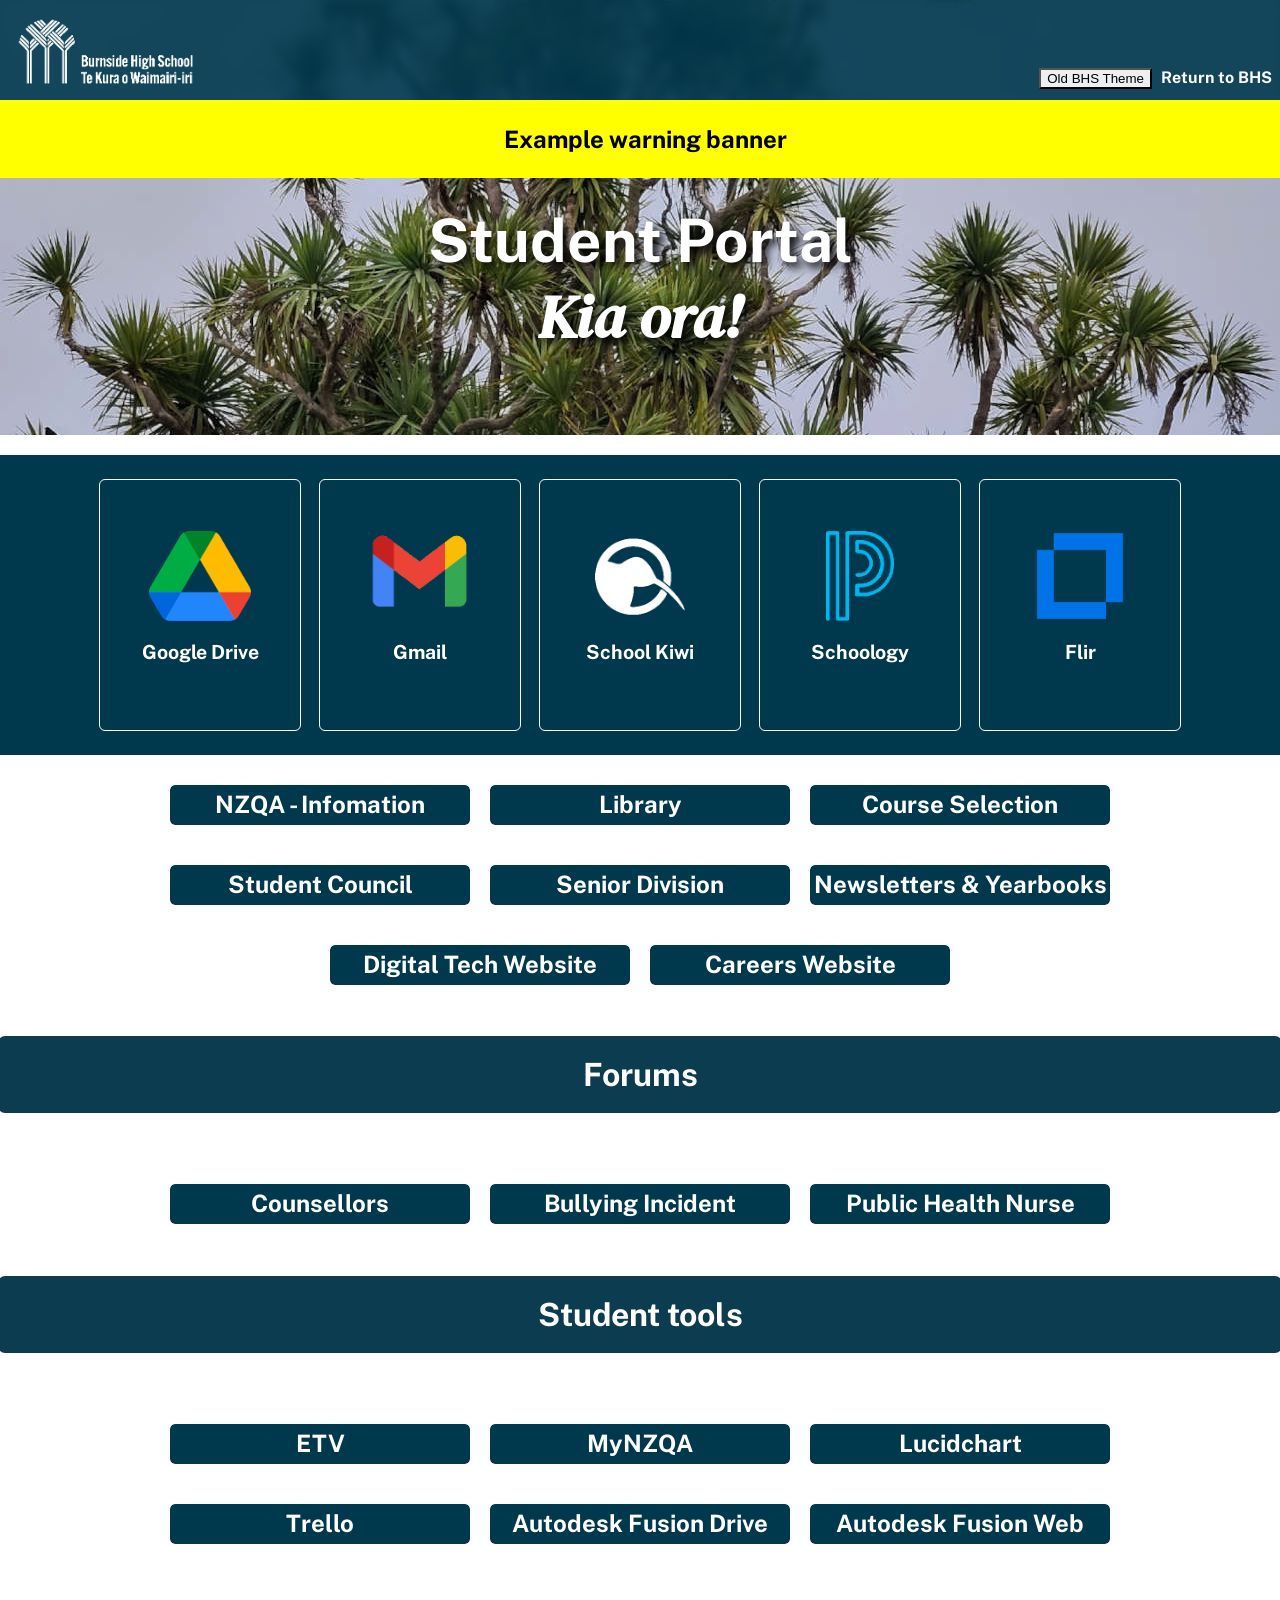
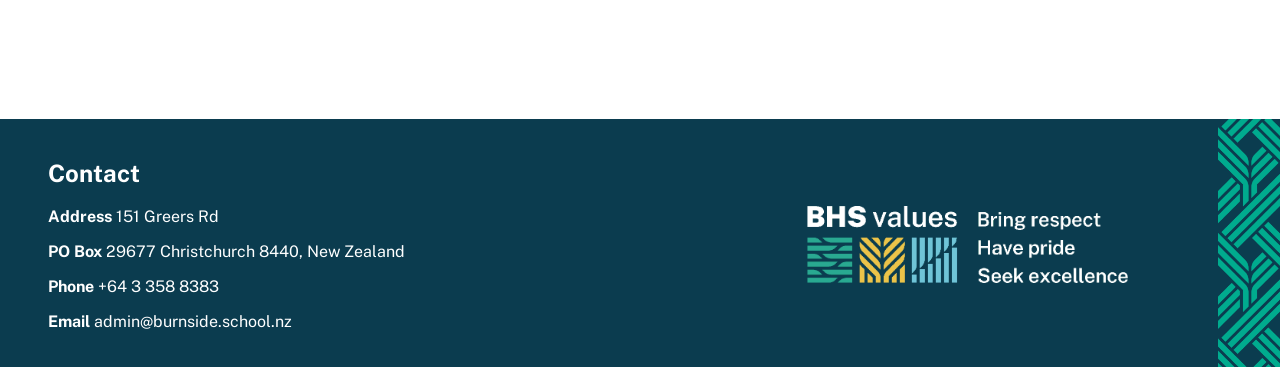
==== index.html @ 5524ef85 "Fixed careers link Will no longer direct to careerwise.school" ====
<!DOCTYPE html>
<!--Website by Chris.F-->
<html lang="en">

<head>
  <meta charset="UTF-8" />
  <meta name="description" content="Burnside High School student's portal.">
  <meta name="viewport" content="width=device-width, initial-scale=1.0" />
  <meta http-equiv="X-UA-Compatible" content="ie=edge" />
  <title>BHS | Student Portal</title>
  <link rel="icon" type="image/x-icon" href="./favicon.jpg" />
  <link rel="stylesheet" href="style.css" />
</head>

<body>
  <div class="navbackground">
    <img src="img/tree1.jpg" alt="none">
  </div>
  <div class="navbar">
    <div class="nav-left" align="left">
      <a href="https://www.burnside.school.nz/">
        <img src="./img/Burnside Logo - Primary Horizontal - white RGB.png" alt="Home button">
        <h1 class="slogan">recte sic dirige cursum</h1>
      </a>
    </div>
    <div class="nav-right" align="right">
      <button onclick="toggleDarkMode()" class="but-a">Old BHS Theme</button>
      <button onclick="toggleDarkMode()" class="but-b">New BHS Theme</button>
      <a href="https://www.burnside.school.nz/"><strong>Return to BHS</strong></a>
    </div>
  </div>
  <div class="notice">
    <h2>Example warning banner</h2>
  </div>
  <h1 class="title">Student Portal<br><span>Kia ora!</span></h1>
  <div class="heroimg">
      <img class="heroimg" src="img/tree1.jpg">
  </div>
  <div class="background">
    <!--App buttons-->
    <div class="apps">
     <!-- Example app     
      <a
        href="https://www.google.com/">
        <div>
          <img src="img/GoogleLogo.png" alt="The Google logo">
          <h2>Google</h2>
        </div>
      </a> -->
      <a href="https://drive.google.com/drive/u/0/my-drive">
        <div>
          <img src="img/Drive.png" alt="Google Drive">
          <h2>Google Drive</h2>
        </div>
      </a>
      <a
        href="https://mail.google.com/">
        <div>
          <img src="img/Gmail-logo.png" alt="G mail">
          <h2>Gmail</h2>
        </div>
      </a>
      <a
        href="https://burnside.school.kiwi/">
        <div>
          <img src="img/schoolkiwi.png" alt="School Kiwi">
          <h2>School Kiwi</h2>
        </div>
      </a>
      <a
        href="https://schoology.burnside.school.nz/">
        <div>
          <img src="img/Schoology-icon.png" alt="Schoology">
          <h2>Schoology</h2>
        </div>
      </a>
      <a href="https://lfilr01.burnside.school.nz:8443/filr/login">
        <div>
          <img src="img/microfocus.png" alt="H Drive">
          <h2>Flir</h2>
        </div>
      </a>
    </div>
    <!--End of app row-->
    <!--Start of Other apps row-->
    <div class="other-apps">
      <a
        href="https://sites.google.com/a/burnside.school.nz/ncea-assessment-information-for-students/home">
        <div>
          <h2>NZQA - Infomation</h2>
        </div>
      </a>
      <a
        href="http://opac.burnside.school.nz:2000/#!dashboard">
        <div>
          <h2>Library</h2>
        </div>
      </a>
      <a href="https://burnside.schoolpoint.co.nz/courses/learning_areas">
        <div>
          <h2>Course Selection</h2>
        </div>
      </a>
      <a
        href="https://160262.wixsite.com/bhsstudentcouncil">
        <div>
          <h2>Student Council</h2>
        </div>
      </a>
      <a
        href="https://sites.google.com/a/burnside.school.nz/bhs_senior-division">
        <div>
          <h2>Senior Division</h2>
        </div>
      </a>
      <a href="https://hail.to/burnside-high-school/">
        <div>
          <h2>Newsletters & Yearbooks</h2>
        </div>
      </a>
      <a href="https://sites.google.com/burnside.school.nz/bhs-digital-technologies/home">
        <div>
          <h2>Digital Tech Website</h2>
        </div>
      </a>
      <a href="https://burnside.careerwise.school/">
        <div>
          <h2>Careers Website</h2>
        </div>
      </a>
    </div>
    <!--End of Other apps-->
    <!--Start of Forums-->
    <h1 class="heading">Forums</h1>
    <div class="other-apps">
      <a
        href="https://docs.google.com/a/burnside.school.nz/forms/d/e/1FAIpQLSfAD0VPZiA55Weu-N9AzQlD2fYxMSx975cNVjDkokotlyZHvQ/viewform">
        <div>
          <h2>Counsellors</h2>
        </div>
      </a>
      <a
        href="https://docs.google.com/a/burnside.school.nz/forms/d/e/1FAIpQLSdcbaV69k85cOqW2vzDzPPKHRMziTa_eLwj4EkN4-4Zn8dhVQ/viewform">
        <div>
          <h2>Bullying Incident</h2>
        </div>
      </a>
      <a
        href="https://docs.google.com/a/burnside.school.nz/forms/d/e/1FAIpQLSfWvNBM_Hg75wfttEQrMfU48nTKEcTT-q8THa56D4jZmgAJ7g/viewform">
        <div>
          <h2>Public Health Nurse</h2>
        </div>
      </a>
    </div>
    <!--End of Forums-->
    <h1 class="heading">Student tools</h1>
    <div class="other-apps">
      <a
        href="https://login.etv.org.nz/etv/login">
        <div>
          <h2>ETV</h2>
        </div>
      </a>
      <a
        href="https://taku.nzqa.govt.nz/auth/studentlogin?_gl=1*1udkm06*_ga*MTczOTg2Mjg0OS4xNzIyMzczNzkz*_ga_TFQQ681L2E*MTcyNDI3NzU1OS4yLjEuMTcyNDI3NzY4Mi4wLjAuMA..">
        <div>
          <h2>MyNZQA</h2>
        </div>
      </a>
      <a
        href="https://lucid.app/users/login?anonId=0.72bfdb241922ba080fe&sessionDate=2024-09-26T00%3A00%3A06.216Z&sessionId=0.66dafe3b1922ba08101&_gl=1*qzd76f*_gcl_au*Mzc0NzY0OTQzLjE3MjczMDg3OTM.*_ga*NjUzOTU1OTE0LjE3MjczMDg3OTQ.*_ga_MPV5H3XMB5*MTcyNzMwODc5NC4xLjEuMTcyNzMwODgwNC41MC4wLjA.">
        <div>
          <h2>Lucidchart</h2>
        </div>
      </a>
      <a href="https://trello.com/">
        <div>
          <h2>Trello</h2>
        </div>
      </a>
      <a href="https://burnside1375.autodesk360.com/">
        <div>
          <h2>Autodesk Fusion Drive</h2>
        </div>
      </a>
      <a href="https://fusion.online.autodesk.com/webapp?submit_button=Launch+Autodesk+Fusion">
        <div>
          <h2>Autodesk Fusion Web</h2>
        </div>
      </a>
    </div>
    <!--End of Forums-->
  </div>
  <!--Contact info goes here-->
  <div class="contact">
    <h2>Contact</h2>
    <p><strong>Address</strong> 151 Greers Rd</p>
    <p><strong>PO Box</strong> 29677 Christchurch 8440, New Zealand</p>
    <p><a href="tel:+64 3 358 8383"><strong>Phone</strong> +64 3 358 8383</a></p>
    <p><a href="mailto:admin@burnside.school.nz?subject=New Student Portal Support"><strong>Email</strong>
        admin@burnside.school.nz</a></p>
    <div align="right">
      <img src="img/Values.png" alt="Values">
    </div>
  </div>
  <!--I hate JS, I want HTML to use Python-->
  <script>
    // Function to get a cookie by name
    function getCookie(name) {
      let matches = document.cookie.match(new RegExp(
        "(?:^|; )" + name.replace(/([.$?*|{}()[]\\\/+^])/g, '\\$1') + "=([^;]*)"
      ));
      return matches ? decodeURIComponent(matches[1]) : undefined;
    }

    // Function to set a cookie
    function setCookie(name, value, options = {}) {
      options = {
        path: '/',
        // add other defaults if necessary
        ...options
      };

      if (options.expires instanceof Date) {
        options.expires = options.expires.toUTCString();
      }

      let updatedCookie = encodeURIComponent(name) + "=" + encodeURIComponent(value);

      for (let optionKey in options) {
        updatedCookie += "; " + optionKey;
        let optionValue = options[optionKey];
        if (optionValue !== true) {
          updatedCookie += "=" + optionValue;
        }
      }

      document.cookie = updatedCookie;
    }

    // Function to toggle dark mode
    function toggleDarkMode() {
      var element = document.body;
      element.classList.toggle("dark-mode");

      // Save the state to a cookie
      if (element.classList.contains("dark-mode")) {
        setCookie("darkMode", "enabled", { 'max-age': 3600 * 24 * 30 }); // Cookie expires in 30 days
      } else {
        setCookie("darkMode", "disabled", { 'max-age': 3600 * 24 * 30 });
      }
    }

    // Check the cookie and set the initial state
    window.onload = function () {
      if (getCookie("darkMode") === "enabled") {
        document.body.classList.add("dark-mode");
      }
    }
  </script>
</body>

</html>
---- style.css ----
@import url('https://fonts.googleapis.com/css2?family=Public+Sans:ital,wght@0,100..900;1,100..900&display=swap');
@import url('https://fonts.googleapis.com/css2?family=DM+Serif+Text:ital@0;1&display=swap');

/* The first 250 lines are a mess and I don't plan to clean it */
a {
    font-family: "Public Sans", sans-serif;
    text-decoration: none;
}

body {
    background-image: url(img/Rise-Landscape.jpg);
    background-repeat: repeat;

    background-size: 100%;
    overflow-x: hidden;
    background-color: rgb(255, 255, 255);
    font-family: "Public Sans", sans-serif;
    text-align: center;
    height: fit-content;
}

.heading {
    z-index: 2;
    color: white;
    background-color: rgb(11, 60, 79);
    transition: background-color 0.3s;
    border-radius: 7px;
    padding: 20px;
    text-align: center;
}

.notice {
    z-index: 10;
    background-color: yellow;
    padding: 5px;
    position: absolute;
    left: 0;
    top: 100px;
    width: 100%;
    transition: background-color 0.3s;

    h2 {
        text-align: center;
        font-family: "Public Sans", sans-serif;
    }
}


button {
    z-index: 2;
    border-radius: 0;
    margin-right: 5px;
}

.but-b {
    display: none;
}

.navbackground{
    width: 100%;
    height: 105px;
    position: absolute;
    left: 0;
    filter: blur(5px);
    img{
        object-fit: cover;
        width: 100%;
        height: 110px;
        object-position: 0 25%;
    }
}

.navbar {
    background-color: rgba(0, 56, 78, 0.9);
    transition: background-color 0.3s;
    position: relative;
    width: 100%;
    z-index: 9;
    margin: -10px;
    padding: 10px;

    .slogan {
        display: none
    }


    .nav-right {
        position: absolute;
        right: 10px;
        top: 70px;


        a {
            color: white;
            font-family: "Public Sans", sans-serif;
        }

        a:hover {
            text-decoration: underline;
        }
    }

    .nav-left img {
        transition: background-color 0.3s;
        height: 90px;
        color: white;
    }
}

.heroimg {
    filter: blur(0px);
    position: absolute;
    top: -15%;
    left: 0px;
    width: 100%;
    z-index: -1;
    transition: filter 0.2s;

    img {
        filter: brightness(90%);
        justify-items: center;
        transition: top 0.2s, left 0.2s, width 0.2s;
    }
}

.title {
    z-index: 1;
    color: rgb(255, 255, 255);
    padding-top: 5%;
    padding-bottom: 10%;
    font-family: "Public Sans", sans-serif;
    text-align: center;
    font-size: 60px;
    text-shadow: 5px 5px 10px black;

    span {
        font-family: "DM Serif Text", serif;
        font-style: italic;
    }
}


.background {
    z-index: 0;
    background-color: rgb(255, 255, 255);
    margin: -10px;
    margin-top: -90px;
    padding-bottom: 150px;
    transition: background-color 0.3s;
}

.apps {
    z-index: 2;
    background-color: rgb(0, 56, 78);
    flex-wrap: nowrap;
    overflow-x: auto;
    overscroll-behavior-x: auto;
    overflow-y: hidden;
    scrollbar-color: slategray rgb(0, 56, 78);
    font-size: small;
    display: flex;
    height: 300px;
    position: relative;
    top: 20px;
    align-items: center;
    transition: background-color 0.3s;

    div {
        z-index: 3;
        outline: 1px white solid;
        background-color: rgb(0, 56, 78);
        border-radius: 5px;
        width: 200px;
        height: 250px;
        margin: 10px;
        align-content: center;
        transition: background-color 0.3s, font-size 0.3s, outline 0.3s, height 0.3s;
    }

    div:hover {
        img {
            height: 145px;
        }

        background-color: rgb(2, 81, 112);
        font-size: larger;
        height: 280px;
    }

    div img {
        z-index: 4;
        height: 90px;
        transition: height 0.3s;
    }

    a {
        font-family: "Public Sans", sans-serif;
        color: rgb(255, 255, 255);
        transition: color 0.2s;
        text-decoration: none;
        transition: color 0.3s;
        z-index: 4;
    }
}

.other-apps {
    flex-wrap: wrap;
    align-items: center;
    justify-content: center;
    padding: 20px;
    display: flex;

    a {
        font-family: "Public Sans", sans-serif;
        margin: 10px;
        text-decoration: none;
    }

    div {
        z-index: 2;

        h2 {
            transition: color 0.3s;
            color: white;
            padding-top: 5px;
            text-decoration: none;
        }

        height: 40px;
        width: 300px;
        border-radius: 5px;
        transition: background-color 0.3s;
        outline: 1px white solid;
        background-color: rgb(0, 56, 78);
    }

    div:hover {
        background-color: rgb(13, 113, 152);
    }
}

.contact {
    z-index: 2;
    background-color: rgb(11, 60, 79);
    color: white;
    position: relative;
    top: 5px;
    left: auto;
    text-align: left;
    padding: 20px;
    margin-left: auto;
    margin-right: auto;
    margin: -10px;
    margin-top: 0px;
    font-family: "Public Sans", sans-serif;
    padding-right: 100px;
    padding-left: 50px;
    background-image: url(img/Weave.png);
    background-repeat: no-repeat;
    background-size: 5%;
    background-position: right;
    transition: background-color 0.3s;

    a {
        color: white;
        font-family: "Public Sans", sans-serif;
    }

    a:hover {
        text-decoration: underline;
    }

    img {
        z-index: 3;
        position: absolute;
        right: 12%;
        top: 35%;
        width: 25%;
    }

}

@media (max-width: 700px) {
    .nav-right a {
        display: none;
    }

    .heroimg img {
        top: 0%;
    }
}

@media (max-width: 440px) {
    .heroimg img {
        display: none;
    }

    .title {
        color: black;
    }
}

/* Apply styles when viewport width is less than or equal to 800px */
@media (max-width: 1110px) {
    .apps {
        justify-content: none;
    }

    .contact img {
        display: none
    }
}

/* Apply styles when viewport width is greater than 800px */
@media (min-width: 1111px) {
    .apps {
        justify-content: center;
    }
}

.dark-mode {
    .navbackground{
        display:none;
    }
    .but-b {
        display: inline;
    }

    .slogan {
        display: inline;
        display: none;
        color: white;
        font-size: medium;
        position: absolute;
        top: 75px;
        left: 20px;
    }

    .but-a {
        display: none;
    }

    button {
        background-color: rgba(7, 47, 37, 0.8);
        color: white;
    }

    .navbar {
        background-color: rgba(7, 47, 37, 0.8)
    }

    .heroimg {
        filter: blur(5px);
        left: -5px;
        width: 101%;

        img {
            filter: brightness(50%);
        }
    }

    .heading {
        color: white;
        background-color: rgba(23, 77, 72, 0.664);
    }

    .other-apps a {
        div:hover {
            background-color: rgba(0, 171, 142, 0.9);
        }

        div {
            outline: none;
            background-color: rgb(0, 78, 66);

            h2 {
                color: white;
            }
        }
    }

    .apps {
        background-color: rgb(7, 55, 44);
        scrollbar-color: rgb(0, 78, 66) rgb(7, 55, 44);

        a {
            color: rgb(255, 255, 255);
        }

        div:hover {
            background-color: rgb(41, 104, 92);
        }

        div {
            outline: none;
            background-color: rgb(0, 78, 66);
        }
    }

    .background {
        background-color: rgb(7, 47, 37);
    }

    h2.main {
        color: white;
    }

    .nav-right a {
        color: white;
    }

    .nav-item {
        color: white;
    }

    .contact {
        background-color: rgb(7, 55, 44);
    }
}
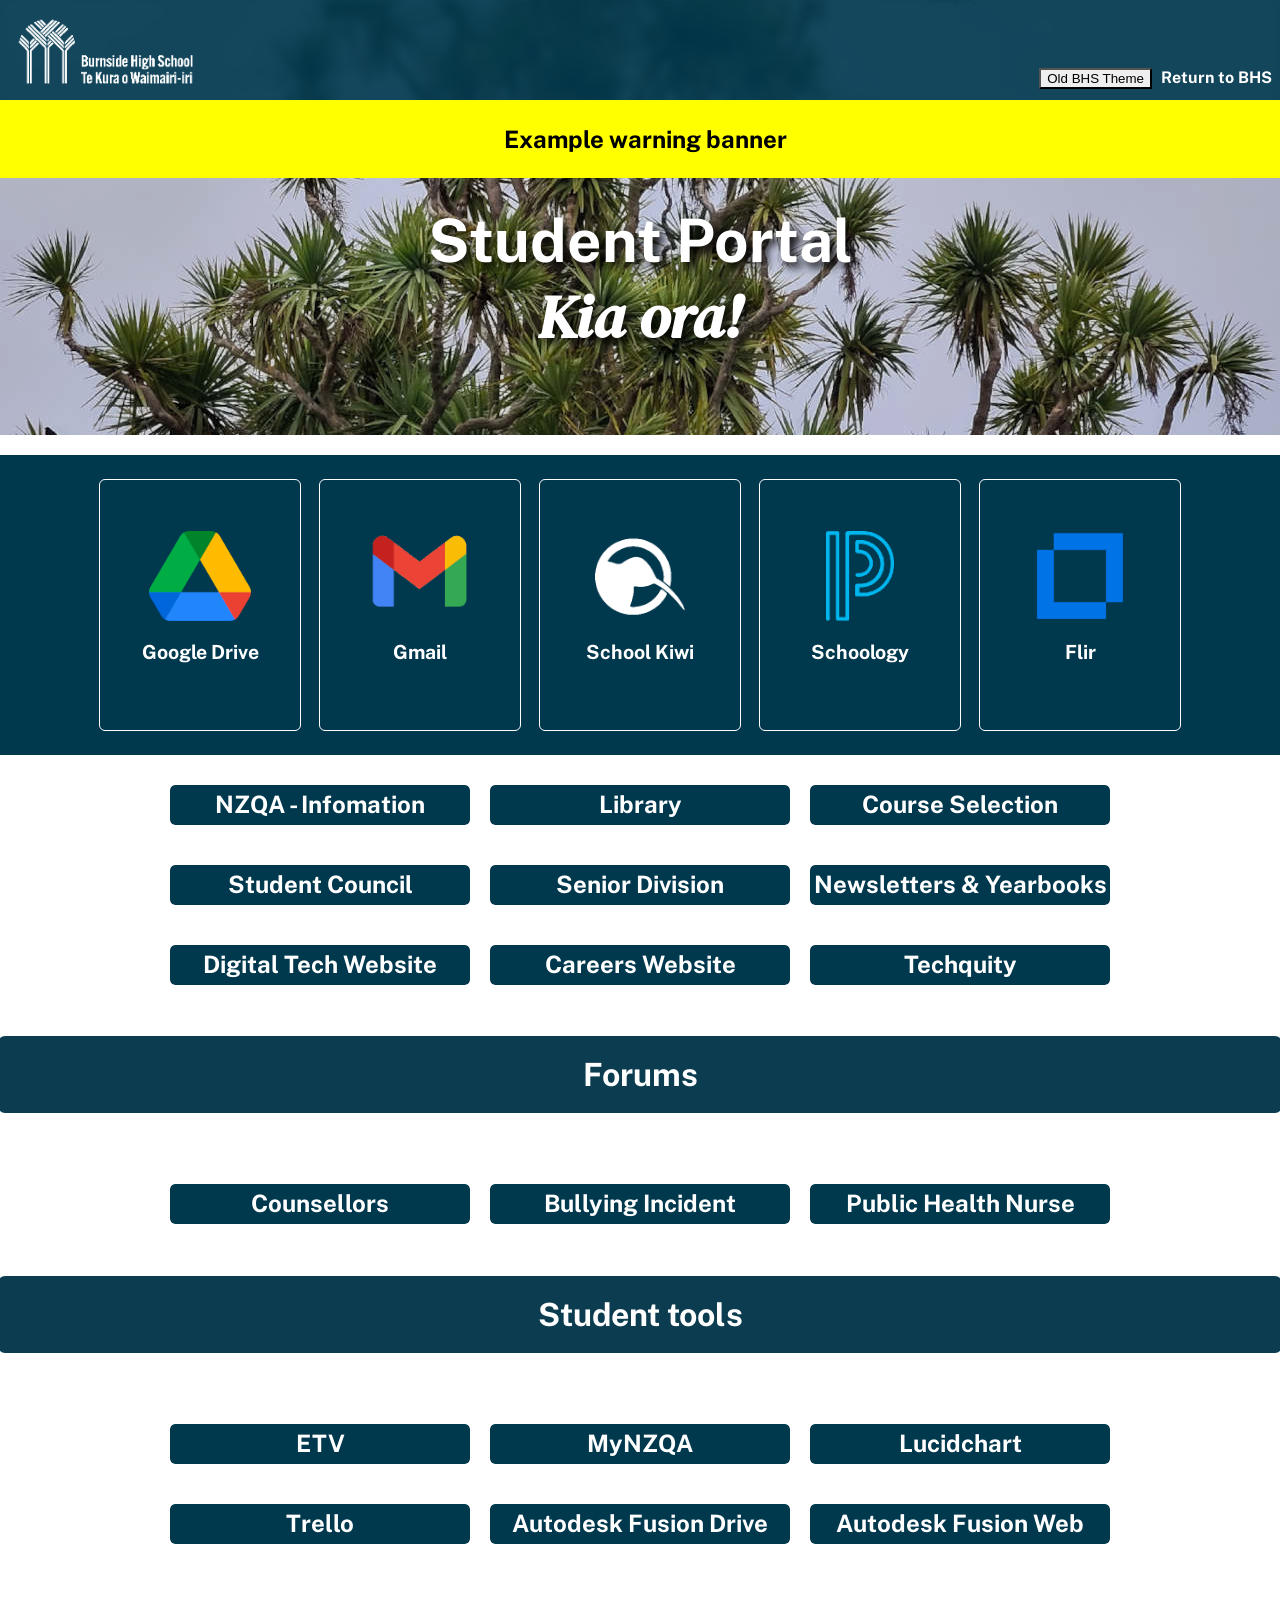
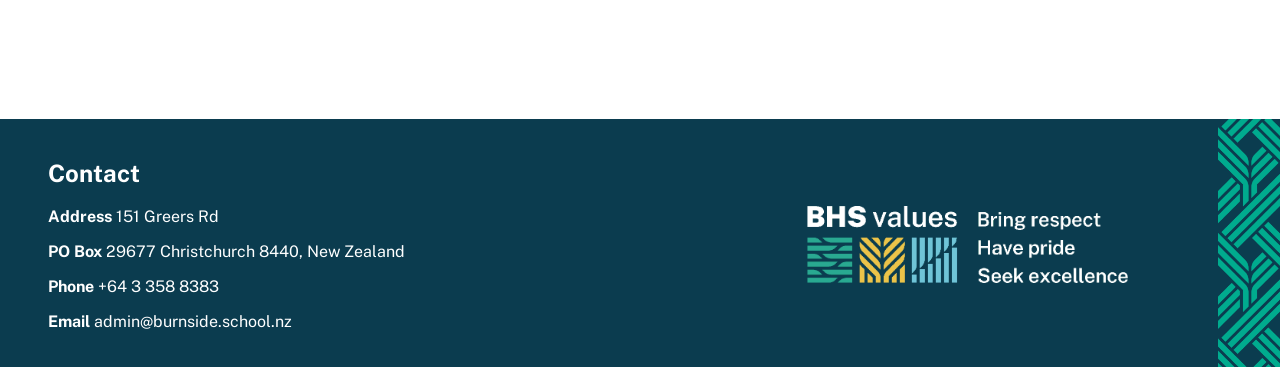
==== commit 879e5107: "Added Techquity site" ====
--- a/index.html
+++ b/index.html
@@ -126,6 +126,11 @@
       <a href="https://burnside.careerwise.school/">
         <div>
           <h2>Careers Website</h2>
+        </div>
+      </a>
+      <a href="https://www.techquity.co.nz/">
+        <div>
+          <h2>Techquity</h2>
         </div>
       </a>
     </div>
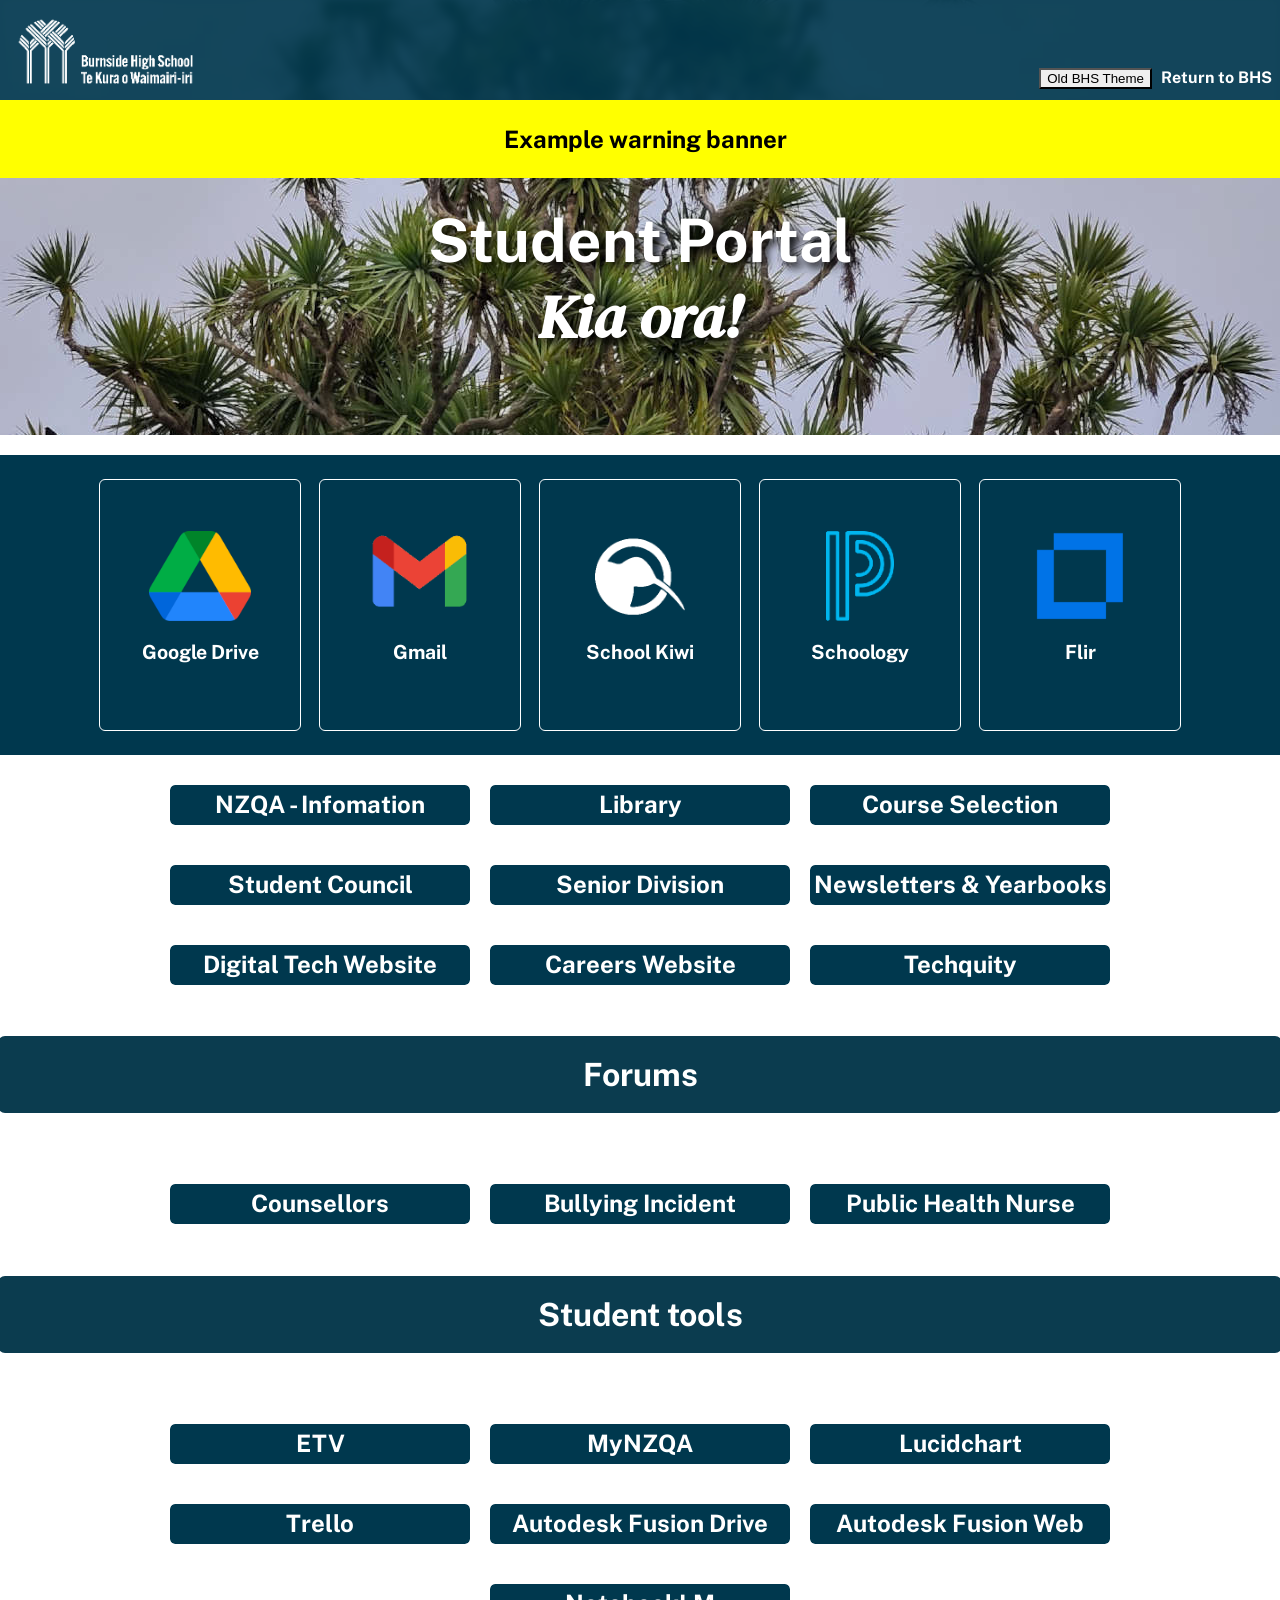
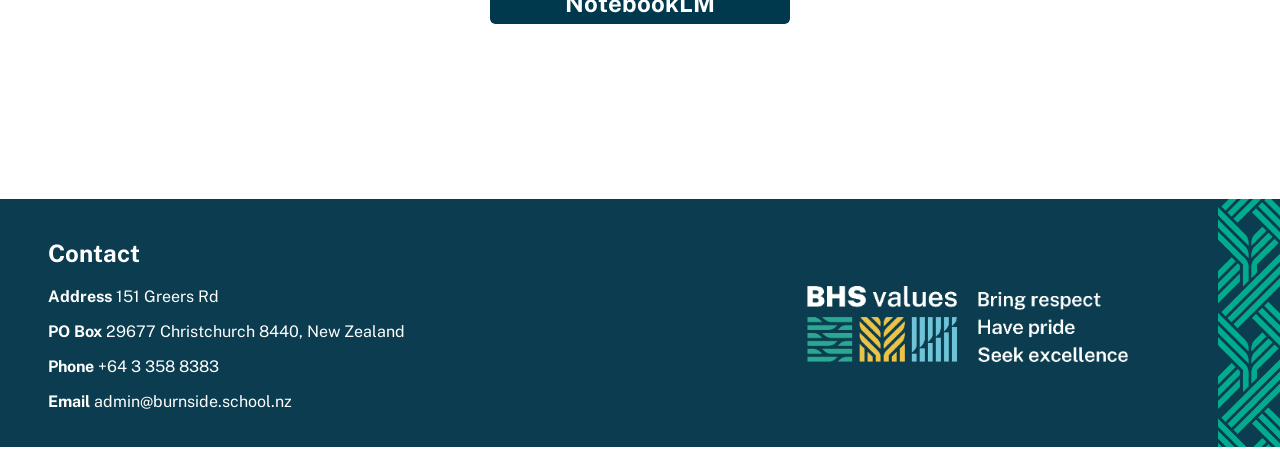
==== commit a5a3e9ac: "Added NotebookLM" ====
--- a/index.html
+++ b/index.html
@@ -191,6 +191,11 @@
       <a href="https://fusion.online.autodesk.com/webapp?submit_button=Launch+Autodesk+Fusion">
         <div>
           <h2>Autodesk Fusion Web</h2>
+        </div>
+      </a>
+      <a href="https://notebooklm.google.com/">
+        <div>
+          <h2>NotebookLM</h2>
         </div>
       </a>
     </div>
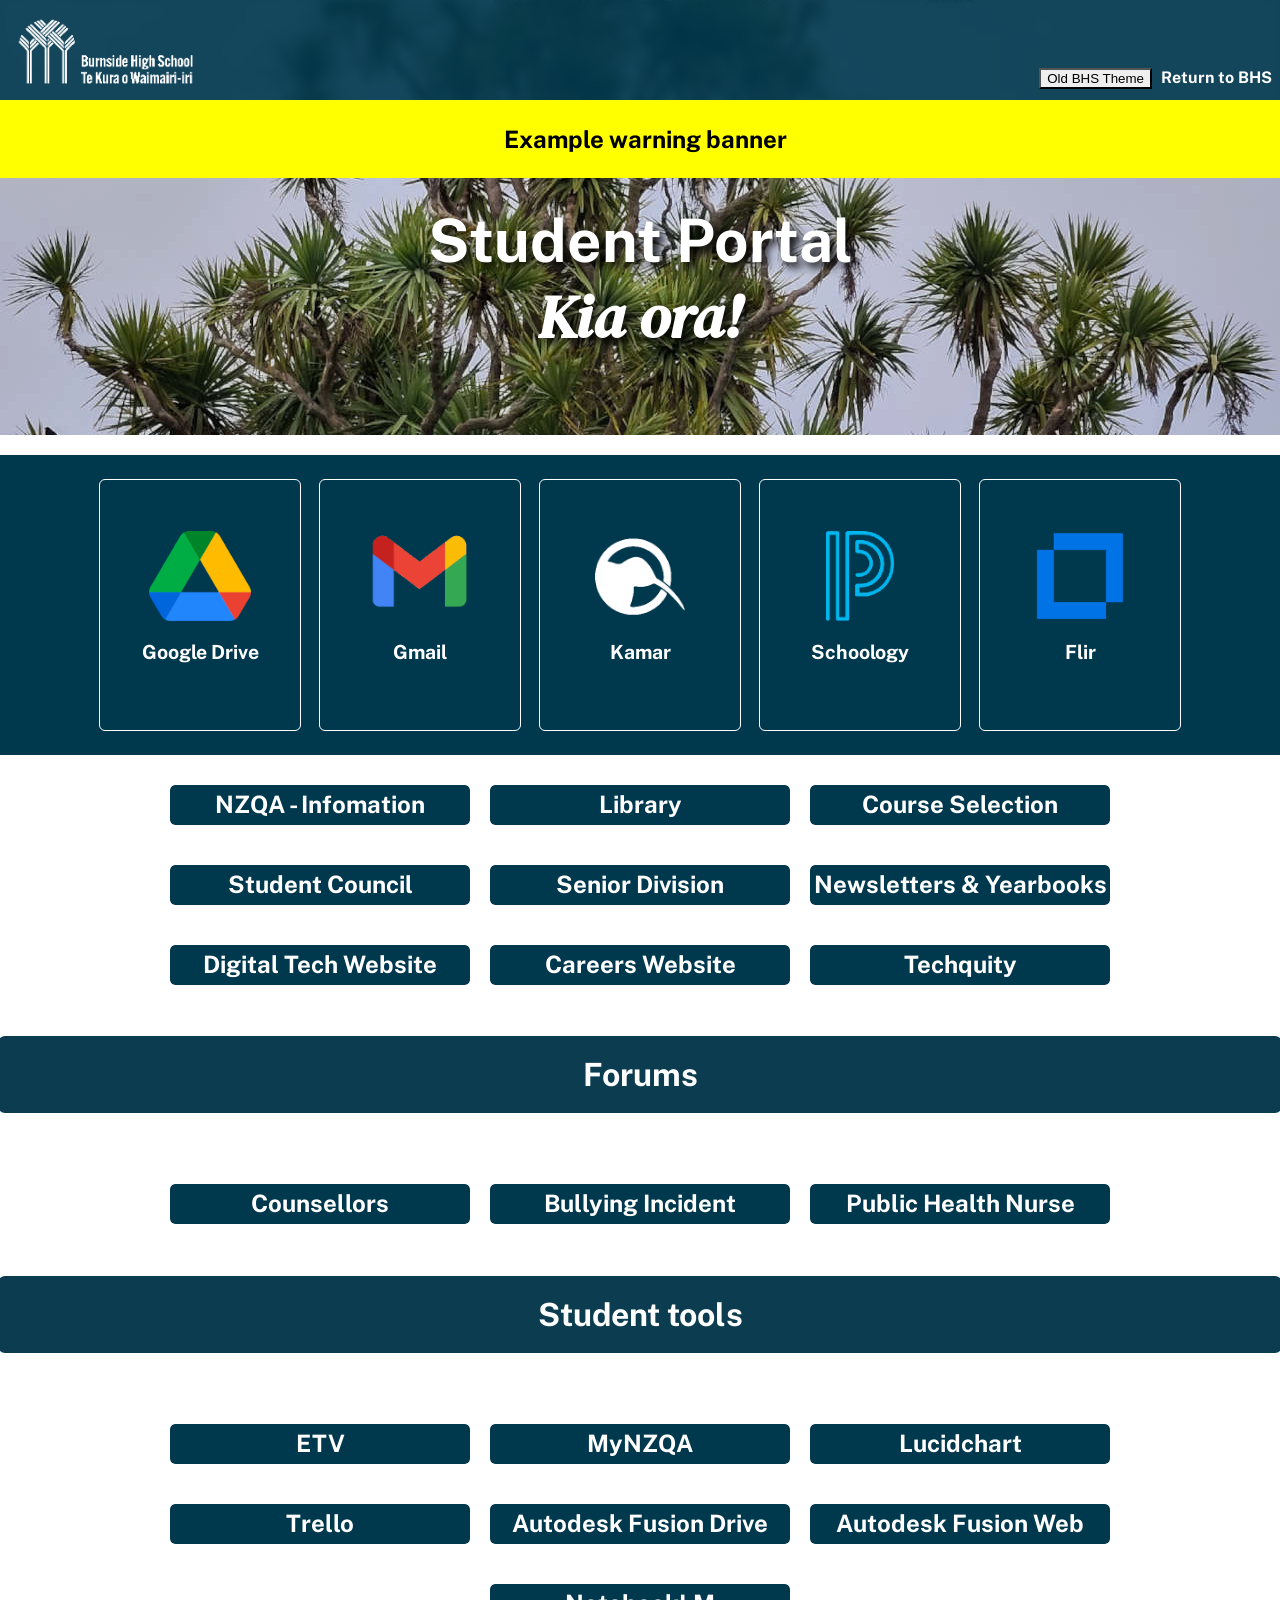
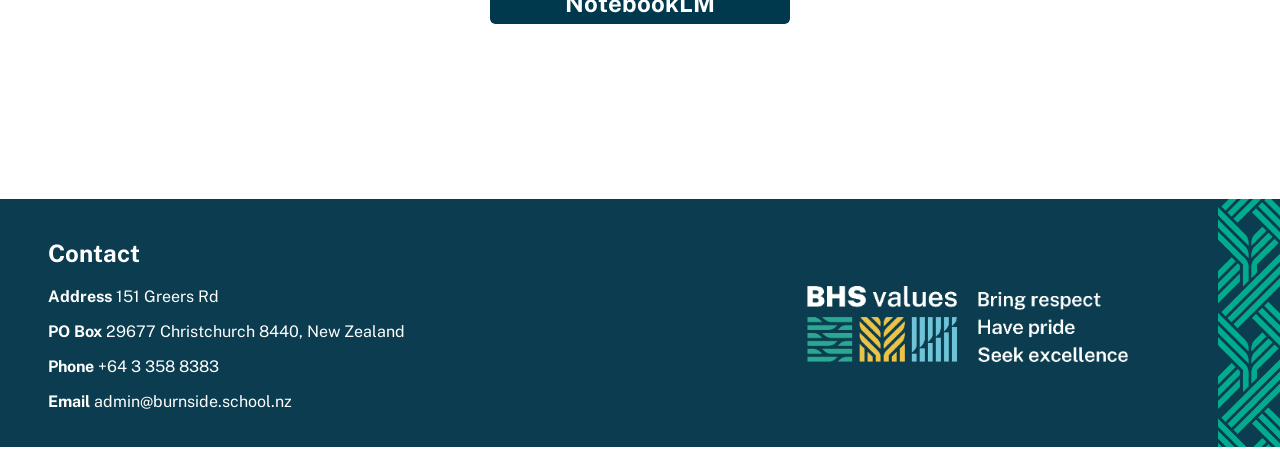
==== commit 03128d4a: "Changed School Kiwi to Kamar" ====
--- a/index.html
+++ b/index.html
@@ -64,7 +64,7 @@
         href="https://burnside.school.kiwi/">
         <div>
           <img src="img/schoolkiwi.png" alt="School Kiwi">
-          <h2>School Kiwi</h2>
+          <h2>Kamar</h2>
         </div>
       </a>
       <a
@@ -167,13 +167,13 @@
         </div>
       </a>
       <a
-        href="https://taku.nzqa.govt.nz/auth/studentlogin?_gl=1*1udkm06*_ga*MTczOTg2Mjg0OS4xNzIyMzczNzkz*_ga_TFQQ681L2E*MTcyNDI3NzU1OS4yLjEuMTcyNDI3NzY4Mi4wLjAuMA..">
+        href="https://taku.nzqa.govt.nz/auth/studentlogin">
         <div>
           <h2>MyNZQA</h2>
         </div>
       </a>
       <a
-        href="https://lucid.app/users/login?anonId=0.72bfdb241922ba080fe&sessionDate=2024-09-26T00%3A00%3A06.216Z&sessionId=0.66dafe3b1922ba08101&_gl=1*qzd76f*_gcl_au*Mzc0NzY0OTQzLjE3MjczMDg3OTM.*_ga*NjUzOTU1OTE0LjE3MjczMDg3OTQ.*_ga_MPV5H3XMB5*MTcyNzMwODc5NC4xLjEuMTcyNzMwODgwNC41MC4wLjA.">
+        href="https://lucid.app/users/login">
         <div>
           <h2>Lucidchart</h2>
         </div>
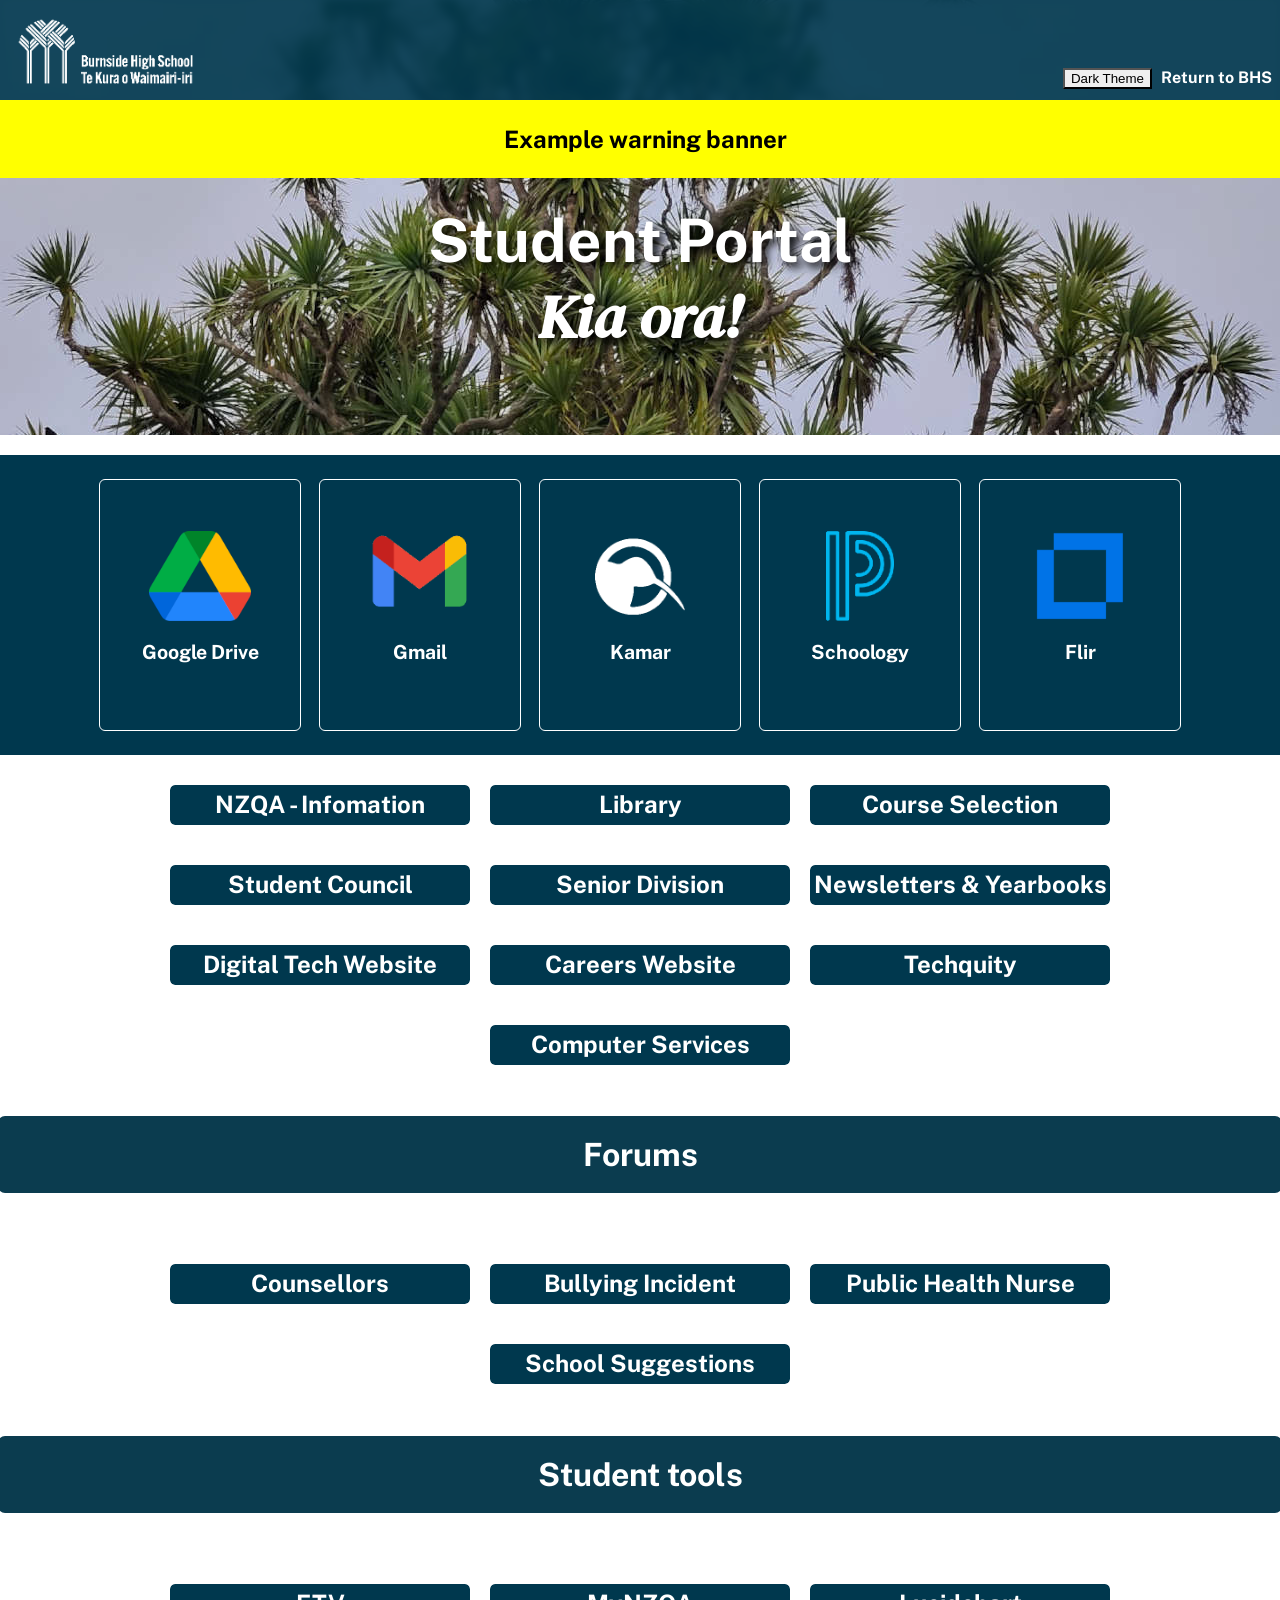
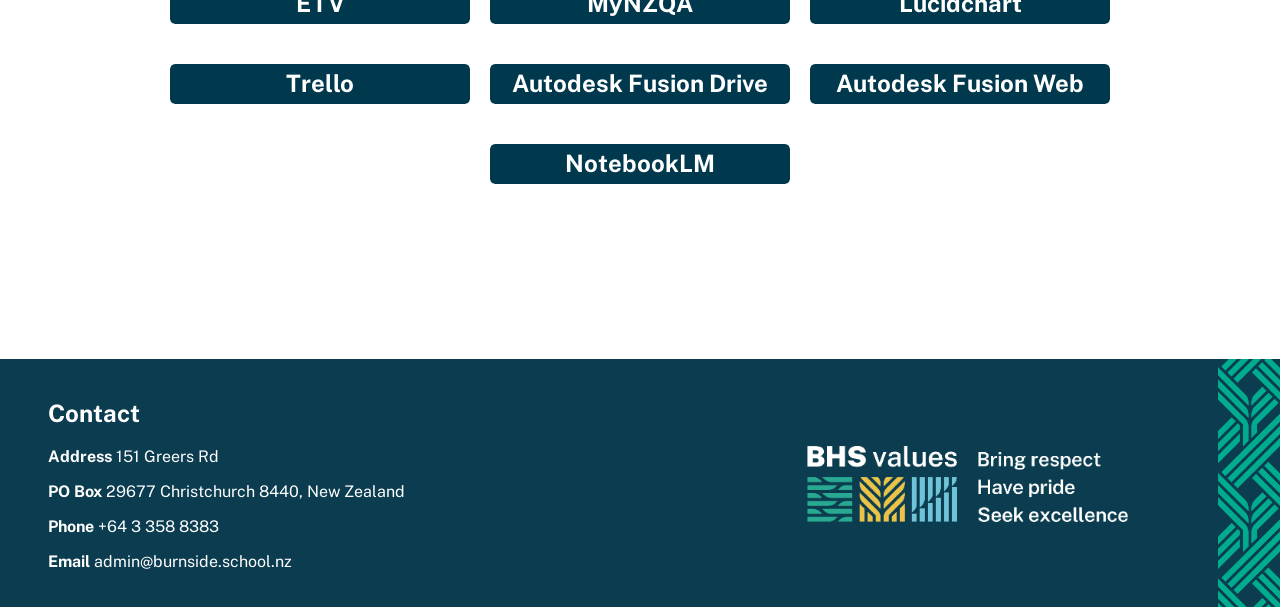
==== commit 6c5049bb: "Added new links" ====
--- a/index.html
+++ b/index.html
@@ -24,8 +24,8 @@
       </a>
     </div>
     <div class="nav-right" align="right">
-      <button onclick="toggleDarkMode()" class="but-a">Old BHS Theme</button>
-      <button onclick="toggleDarkMode()" class="but-b">New BHS Theme</button>
+      <button onclick="toggleDarkMode()" class="but-a">Dark Theme</button>
+      <button onclick="toggleDarkMode()" class="but-b">Light Theme</button>
       <a href="https://www.burnside.school.nz/"><strong>Return to BHS</strong></a>
     </div>
   </div>
@@ -133,6 +133,11 @@
           <h2>Techquity</h2>
         </div>
       </a>
+      <a href="https://sites.google.com/burnside.school.nz/computer-services/home">
+        <div>
+          <h2>Computer Services</h2>
+        </div>
+      </a>
     </div>
     <!--End of Other apps-->
     <!--Start of Forums-->
@@ -154,6 +159,12 @@
         href="https://docs.google.com/a/burnside.school.nz/forms/d/e/1FAIpQLSfWvNBM_Hg75wfttEQrMfU48nTKEcTT-q8THa56D4jZmgAJ7g/viewform">
         <div>
           <h2>Public Health Nurse</h2>
+        </div>
+      </a>
+      <a
+        href="https://docs.google.com/forms/d/e/1FAIpQLScriY8eIS1plhPR9b04vPRDeUzX9SJMJZdF96GQPUVnHciRUw/viewform">
+        <div>
+          <h2>School Suggestions</h2>
         </div>
       </a>
     </div>
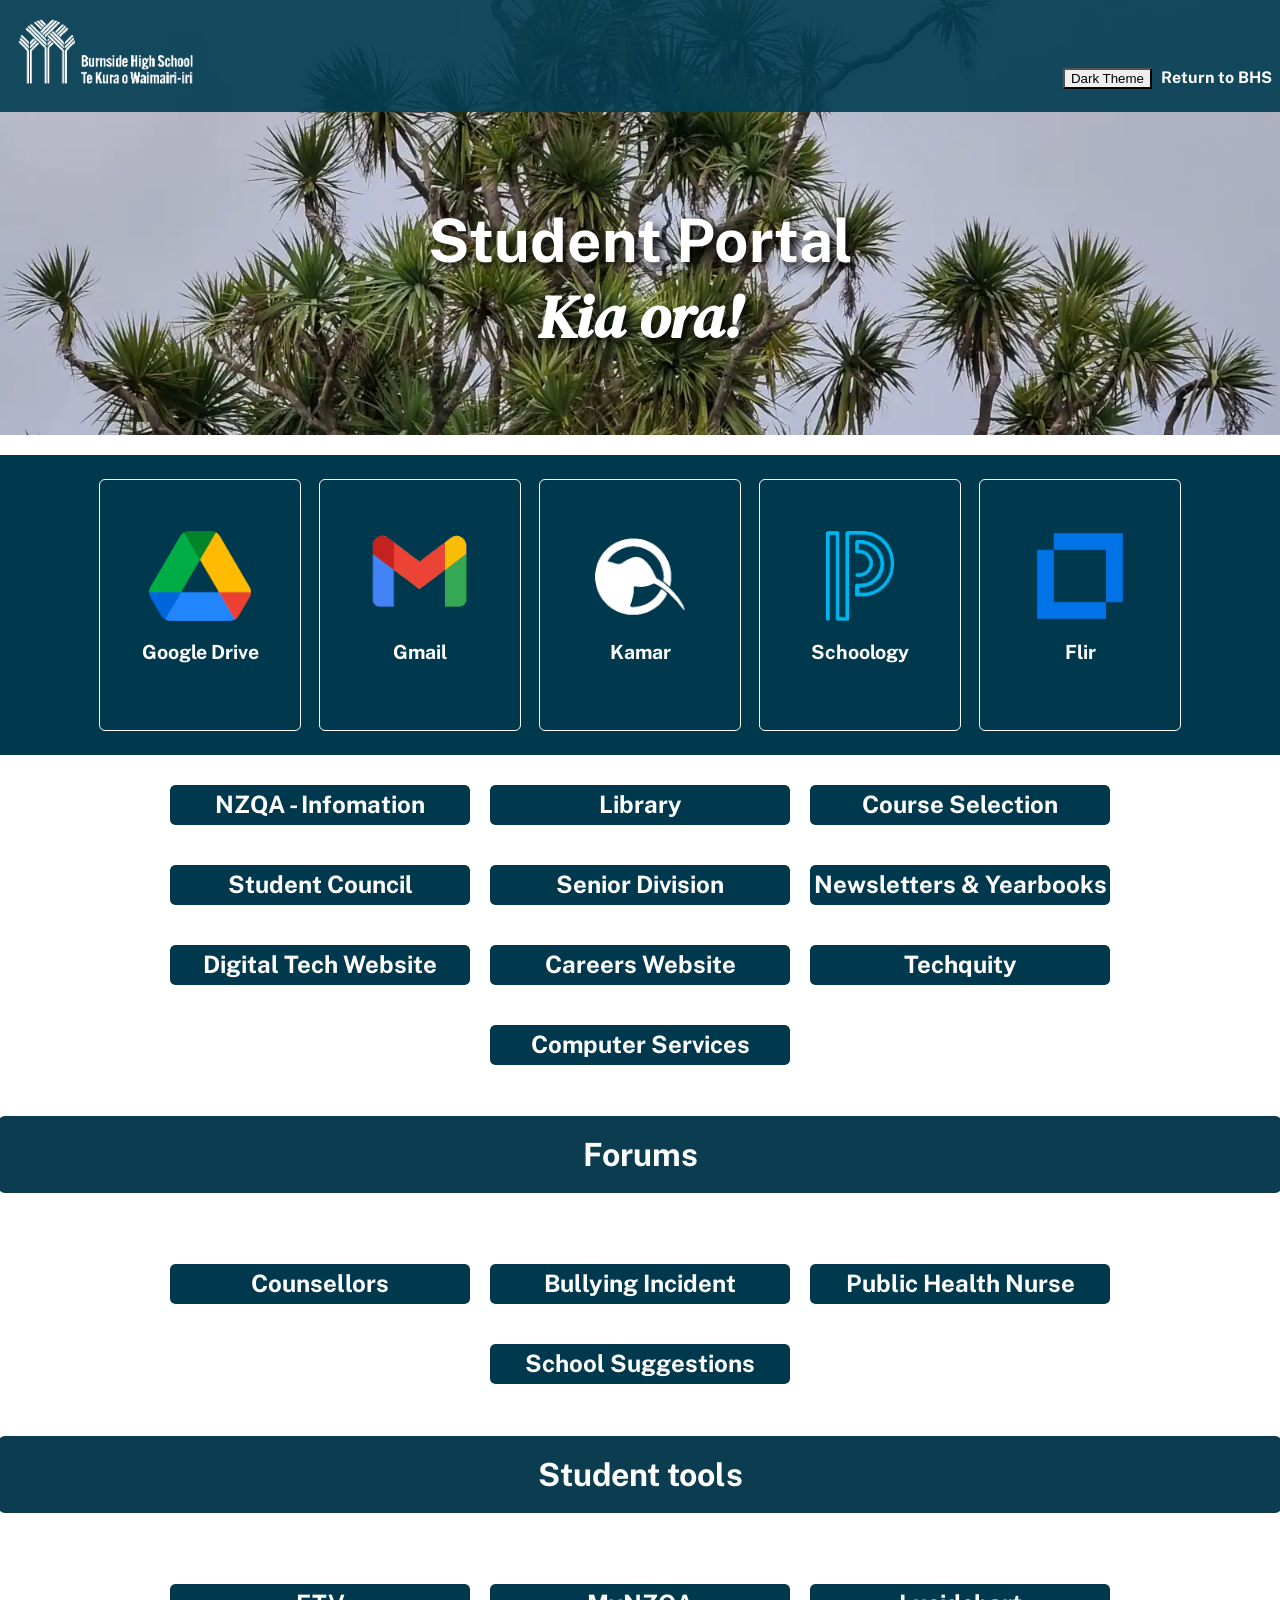
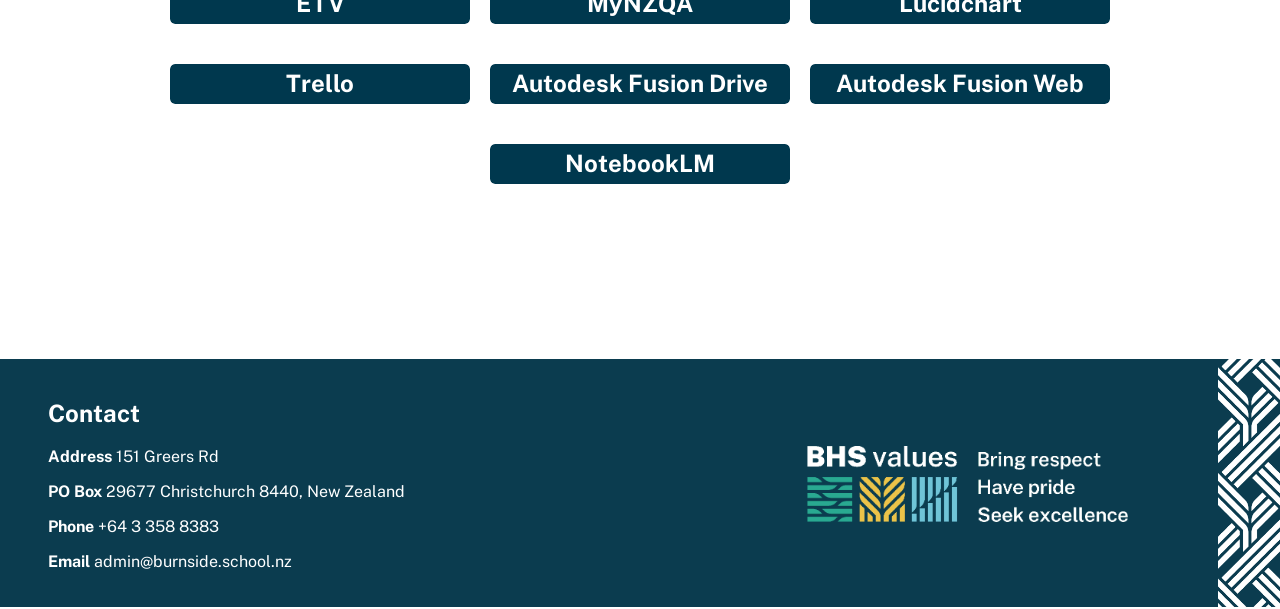
==== commit f324d8af: "Converted images to webp to reduce size" ====
--- a/index.html
+++ b/index.html
@@ -8,18 +8,18 @@
   <meta name="viewport" content="width=device-width, initial-scale=1.0" />
   <meta http-equiv="X-UA-Compatible" content="ie=edge" />
   <title>BHS | Student Portal</title>
-  <link rel="icon" type="image/x-icon" href="./favicon.jpg" />
+  <link rel="icon" type="image/x-icon" href="./favicon.webp" />
   <link rel="stylesheet" href="style.css" />
 </head>
 
 <body>
   <div class="navbackground">
-    <img src="img/tree1.jpg" alt="none">
+    <img src="img/tree1.webp" alt="none">
   </div>
   <div class="navbar">
     <div class="nav-left" align="left">
       <a href="https://www.burnside.school.nz/">
-        <img src="./img/Burnside Logo - Primary Horizontal - white RGB.png" alt="Home button">
+        <img src="./img/LOGO.webp" alt="Home button">
         <h1 class="slogan">recte sic dirige cursum</h1>
       </a>
     </div>
@@ -34,7 +34,7 @@
   </div>
   <h1 class="title">Student Portal<br><span>Kia ora!</span></h1>
   <div class="heroimg">
-      <img class="heroimg" src="img/tree1.jpg">
+      <img class="heroimg" src="img/tree1.webp">
   </div>
   <div class="background">
     <!--App buttons-->
@@ -49,34 +49,34 @@
       </a> -->
       <a href="https://drive.google.com/drive/u/0/my-drive">
         <div>
-          <img src="img/Drive.png" alt="Google Drive">
+          <img src="img/Drive.webp" alt="Google Drive">
           <h2>Google Drive</h2>
         </div>
       </a>
       <a
         href="https://mail.google.com/">
         <div>
-          <img src="img/Gmail-logo.png" alt="G mail">
+          <img src="img/Gmail-logo.webp" alt="G mail">
           <h2>Gmail</h2>
         </div>
       </a>
       <a
         href="https://burnside.school.kiwi/">
         <div>
-          <img src="img/schoolkiwi.png" alt="School Kiwi">
+          <img src="img/schoolkiwi.webp" alt="School Kiwi">
           <h2>Kamar</h2>
         </div>
       </a>
       <a
         href="https://schoology.burnside.school.nz/">
         <div>
-          <img src="img/Schoology-icon.png" alt="Schoology">
+          <img src="img/Schoology-icon.webp" alt="Schoology">
           <h2>Schoology</h2>
         </div>
       </a>
       <a href="https://lfilr01.burnside.school.nz:8443/filr/login">
         <div>
-          <img src="img/microfocus.png" alt="H Drive">
+          <img src="img/microfocus.webp" alt="H Drive">
           <h2>Flir</h2>
         </div>
       </a>
@@ -221,7 +221,7 @@
     <p><a href="mailto:admin@burnside.school.nz?subject=New Student Portal Support"><strong>Email</strong>
         admin@burnside.school.nz</a></p>
     <div align="right">
-      <img src="img/Values.png" alt="Values">
+      <img src="img/Values.webp" alt="Values">
     </div>
   </div>
   <!--I hate JS, I want HTML to use Python-->
--- a/style.css
+++ b/style.css
@@ -30,9 +30,9 @@
 }
 
 .notice {
+    display: none;
     z-index: 10;
     background-color: yellow;
-    padding: 5px;
     position: absolute;
     left: 0;
     top: 100px;
@@ -57,21 +57,23 @@
 }
 
 .navbackground{
+    display: none;
     width: 100%;
     height: 105px;
     position: absolute;
     left: 0;
     filter: blur(5px);
+
     img{
         object-fit: cover;
         width: 100%;
         height: 110px;
-        object-position: 0 25%;
+        object-position: center 12%;
     }
 }
 
 .navbar {
-    background-color: rgba(0, 56, 78, 0.9);
+    background-color: rgba(3, 60, 82, 0.9);
     transition: background-color 0.3s;
     position: relative;
     width: 100%;
@@ -110,7 +112,7 @@
 .heroimg {
     filter: blur(0px);
     position: absolute;
-    top: -15%;
+    top: -60px;
     left: 0px;
     width: 100%;
     z-index: -1;
@@ -255,7 +257,7 @@
     font-family: "Public Sans", sans-serif;
     padding-right: 100px;
     padding-left: 50px;
-    background-image: url(img/Weave.png);
+    background-image: url(img/Weave.webp);
     background-repeat: no-repeat;
     background-size: 5%;
     background-position: right;
@@ -290,12 +292,13 @@
     }
 }
 
-@media (max-width: 440px) {
+@media (max-width: 700px) {
     .heroimg img {
         display: none;
     }
 
     .title {
+        text-shadow: none;
         color: black;
     }
 }
@@ -416,4 +419,4 @@
     .contact {
         background-color: rgb(7, 55, 44);
     }
-}+}
